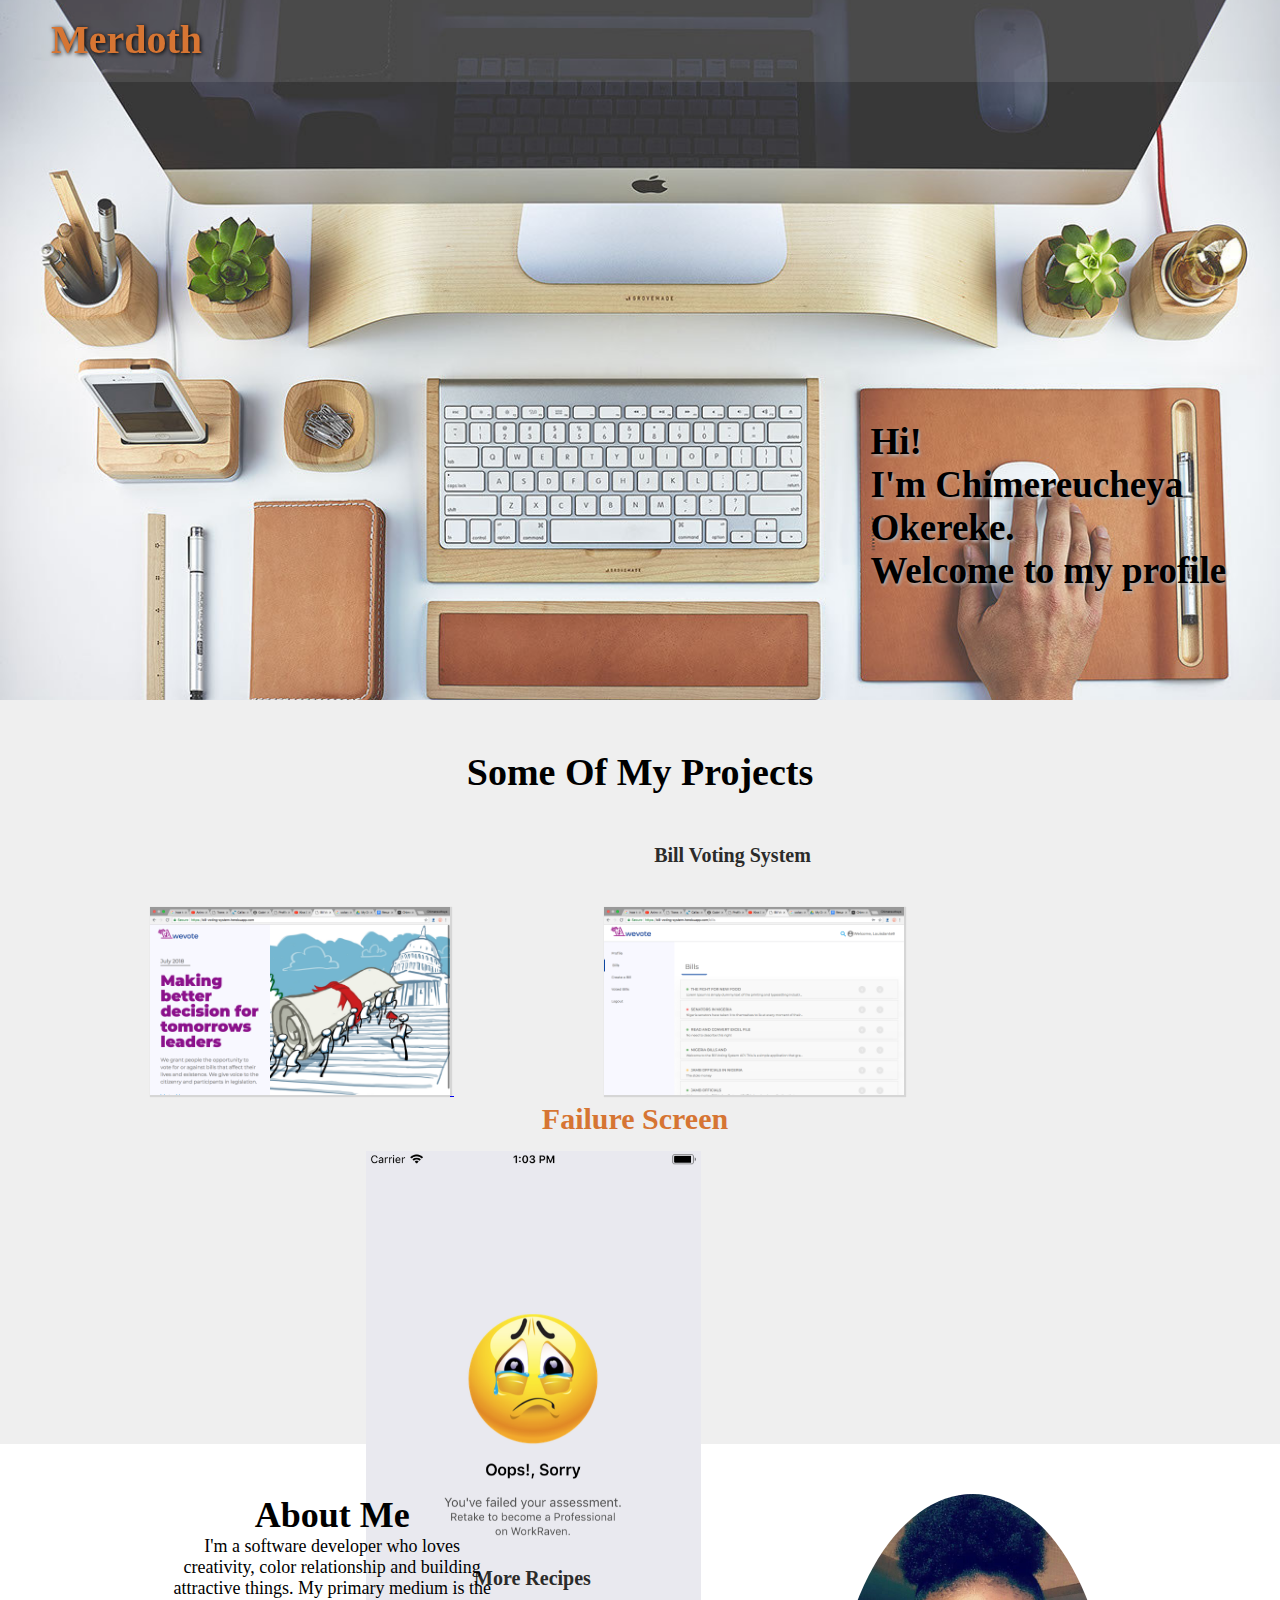
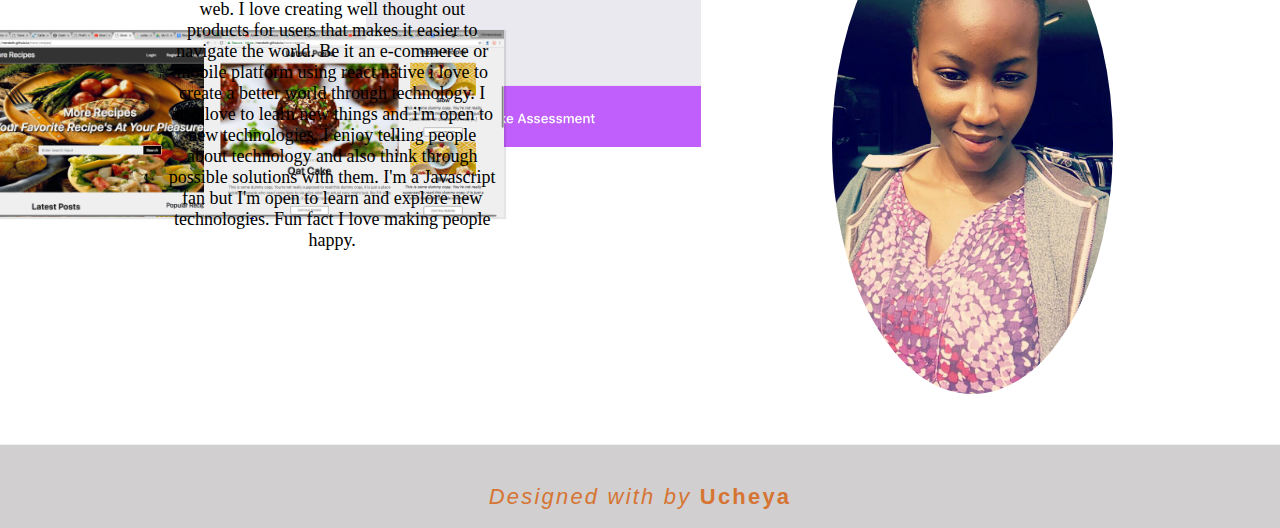
==== index.html @ 738f1d01 "This is the complete single page profile codebase with necessary details" ====
<!DOCTYPE html>
<html>

<head>
    <title>Profile</title>
    <meta charset="utf-8">
    <meta name="viewport" content="width=device-width, initial-scale=1, shrink-to-fit=no">
    <link href="https://stackpath.bootstrapcdn.com/bootstrap/4.1.3/css/bootstrap.min.css" rel="stylesheet" integrity="sha384-MCw98/SFnGE8fJT3GXwEOngsV7Zt27NXFoaoApmYm81iuXoPkFOJwJ8ERdknLPMO"
        crossorigin="anonymous">

    <link rel="stylesheet" href="./styles.css">
    <script src="https://code.jquery.com/jquery-3.2.1.slim.min.js" integrity="sha384-KJ3o2DKtIkvYIK3UENzmM7KCkRr/rE9/Qpg6aAZGJwFDMVNA/GpGFF93hXpG5KkN"
        crossorigin="anonymous"></script>
</head>

<body>
    <div>
        <nav class="nav nav-pills flex-column flex-sm-row">
            <h1 class="flex-sm-fill text-sm-center nav-link  home">Merdoth</h1>
            <!-- <a href="javascript:void(0);" style="font-size:15px;" class="icon" onclick="myFunction()">&#9776;</a> -->
        </nav>
        <div class="top-image">
            <div class="col-xs-12">
                <p class="intro">Hi! </br>I'm Chimereucheya Okereke.</br>
                    Welcome to my profile</p>
            </div>
        </div>
        <h2 class="contentHeader">Some Of My Projects</h2>
        <div class="row content">
          <div class="col-sm-4 bill">
              <h2 class="billtext">Bill Voting System</h2>
              <a href="https://bill-voting-system.herokuapp.com">
               <img class="bill1" src="./assets/billVoting.png"/>
               </a>
               <a href="https://bill-voting-system.herokuapp.com"> 
               <img class="bill2" src="./assets/billVoting1.png"/>
               </a>
          </div>
          <div class="col-sm-4 mobile">
                <h2 class="motext">Failure Screen</h2>
                <div class="mobile">
                   <img class="moimg" src="./assets/mobileBoo.png"/>
                </div>
            </div>
          <div class="col-sm-4 more">
                <h2 class="moretext">More Recipes</h2>
                <a href="https://morerecipes-merdoth.herokuapp.com/">
                 <img class="more1" src="./assets/morerecipe1.png"/>
                 </a>
                 <a href="https://merdoth.github.io/more-recipes"> 
                 <img class="more2" src="./assets/morerecipe.png"/>
                 </a>
            </div>
        </div>
        <div class="row mySelf">
          <div class="col-xs-12 col-sm-8 moi" >
            <h2>About Me</h2>
            <div id="note">
              I'm a software developer who loves creativity, 
              color relationship and building attractive things. 
              My primary medium is the web. I love creating well thought 
              out products for users that makes it easier to navigate the 
              world. Be it an e-commerce or mobile platform using react native 
              i love to create a better world through technology. I also love to 
              learn new things and i'm open to new technologies. I enjoy telling people 
              about technology and also think through possible solutions with them. I'm a 
              Javascript fan but I'm open to learn and explore new technologies. Fun fact 
              I love making people happy.
            </div>
          </div>
          <div class="col-xs-12 col-sm-4 myPic">
            <img src="./assets/babeBoo.jpg" />
          </div>
        </div>
        <div class='footer'>
            <div>
                <p>
                    <i>Designed with</i>
                    <i>by </i>
                    <strong>Ucheya</strong>
                </p>
            </div>

        </div>
    </div>

    <script src="https://stackpath.bootstrapcdn.com/bootstrap/4.1.3/js/bootstrap.bundle.min.js"></script>
</body>

</html>
---- styles.css ----
html{height:100%}
body {
 margin: 0%;
 padding: 0%;
 background-color: #efefef;
}

* {
    margin: 0 auto;
    padding: 0;
}

img {
    max-width: 100%;
}

/* Intro and begining */
.top-image {
    background-image: url("./assets/future.jpg");
    background-size: cover;
    background-repeat: no-repeat;
    background-position: center;
    width: 100%;
    height: 700px;
    object-fit: cover;
}
.intro{
  font-weight:bold;
  color: black;
  border-bottom: 0;
  text-align: left;
  padding-top: 420px;
  padding-bottom: 350px;
  padding-left: 68%;
  font-size: 37px;
  text-shadow: 1.5px 1.5px 3px #b1adad;
  display:inline-block;
  /* box-shadow: 0 3px 5px 0 rgba(0,0,0,0.1) */
}

.nav {
    position: fixed;
    background-color: #d1cfcf1f; 
    height: 80px;
    margin-bottom: 20px;
    border: 1px solid transparent;
    z-index: 99999;
    transition:  all ease-in-out .5s;
    min-width: 100%;
}

.nav h1 {
    float: left;
    font-weight:bold;
    display: block;
    color:#d67533;
    text-align: left !important;
    padding: 15px 50px;
    text-decoration: none;
    font-size: 40px;
    text-shadow: 1px 1px 4px black;
    transition:  all ease-in-out .5s;
}

.nav h1:hover {
    color: #f2f2f2 ;
}
/* content */
.content {
  height: 600px;  
  margin-top: 20px;
  padding: 0 auto;
}
.contentHeader {
  text-align: center;
  font-size: 38px;
  font-weight: bold;
  margin-top: 50px;
  margin-bottom: 50px;
}

.bill {
transition: .3s;
}

.bill:hover {
    transform: scale(1.03);
}

.billtext {
 text-align: center;
 font-size: 20px;
 color:#2b2b2a;
 margin-left: 185px;
 margin-bottom: 10px;
 margin-top: 45px;
 font-weight: bold;
}

.bill1 {
  /* background-color: #f1e3f9; */
  background-color: #f7d291;
  height: 31%;
  width: 300px;
  margin-left: 150px;
  object-fit: contain;
  margin-top: 10px;
  box-shadow: 1px 1px 1px 1px rgba(0,0,0,0.1);
  cursor: pointer;
}

.bill2 {
    /* background-color: #f1e3f9; */
    background-color: #f7d291;
    height: 31%;
    width: 300px;
    margin-left: 150px;
    object-fit: contain;
    margin-top: 30px;
    box-shadow: 1px 1px 1px 1px rgba(0,0,0,0.1);
    cursor: pointer;
    /* background-color: #d67533; */
}
  
.more {
    transition: .3s;
}
    
.more:hover {
        transform: scale(1.03);
}

.moretext {
    color: #2b2b2a;
    text-align: center;
    font-size: 20px;
    margin-bottom: 10px;
    margin-top: 45px;
    margin-left: -215px;
    font-weight: bold;

}
.more1 {
    background-color: #f7d291;
    height: 31%;
    width: 300px;
    margin-left: -50px;
    object-fit: contain;
    margin-top: 10px;
    box-shadow: 1px 1px 1px 1px rgba(0,0,0,0.1);
    cursor: pointer;
}

.more2 {
    background-color: #f7d291;
    height: 31%;
    width: 300px;
    margin-left: -50px;
    object-fit: contain;
    margin-top: 30px;
    box-shadow: 1px 1px 1px 1px rgba(0,0,0,0.1);
    cursor: pointer;
}
.motext {
 text-align: center;
 font-size: 30px;
 color:#d67533;
 margin-bottom: 15px;
 margin-top: -5px;
 margin-left: -10px;
 font-weight: bold;
}
.mobile {
    margin-top: 8px;
    width: 65%;
    height: 70%;
    transition: .3s;
}

.mobile:hover {
    transform: scale(1.05);
}

.moimg {
    background-color: #f7d291;
    margin-left: -4px;
    /* box-shadow: 2px 2px 2px 2px #f7d291; */

}
/* myself */
.mySelf {
 height: 600px;
 width: 100%;
 padding-top: -50px;
 display: flex;
 flex-direction: row;
 background-color: #ffffff;

}

.moi {
    margin-top: 50px;
    margin-bottom: 50px;

}
.moi h2 {
    font-size: 36px;
    font-weight: bold;
    text-align: center;
 }

 #note {
     width: 330px;
     font-size: 18px;
     text-align: center
     /* align-self: center; */
 }
.myPic {
    margin-top: 50px;
    margin-bottom: 50px;
}
.myPic > img {
    height: 100%;
    width: 100%;
    object-fit: contain;
    border-radius: 100%;
}
/* footer */
.footer {
  padding: 15px 0px;
  background-color: #d1cfcf;
  text-align: center;
  border-top: 1px solid #efefef;
  color: #d67533;  
  letter-spacing: 0.1em;
  line-height:1.5;
  bottom: 0px;
  font-size: 22px;
  font-family: Arial, Helvetica, sans-serif;
  font-weight: normal;
  /* margin-top:80px; */
}

.footer p {
    padding-top: 20px;
}
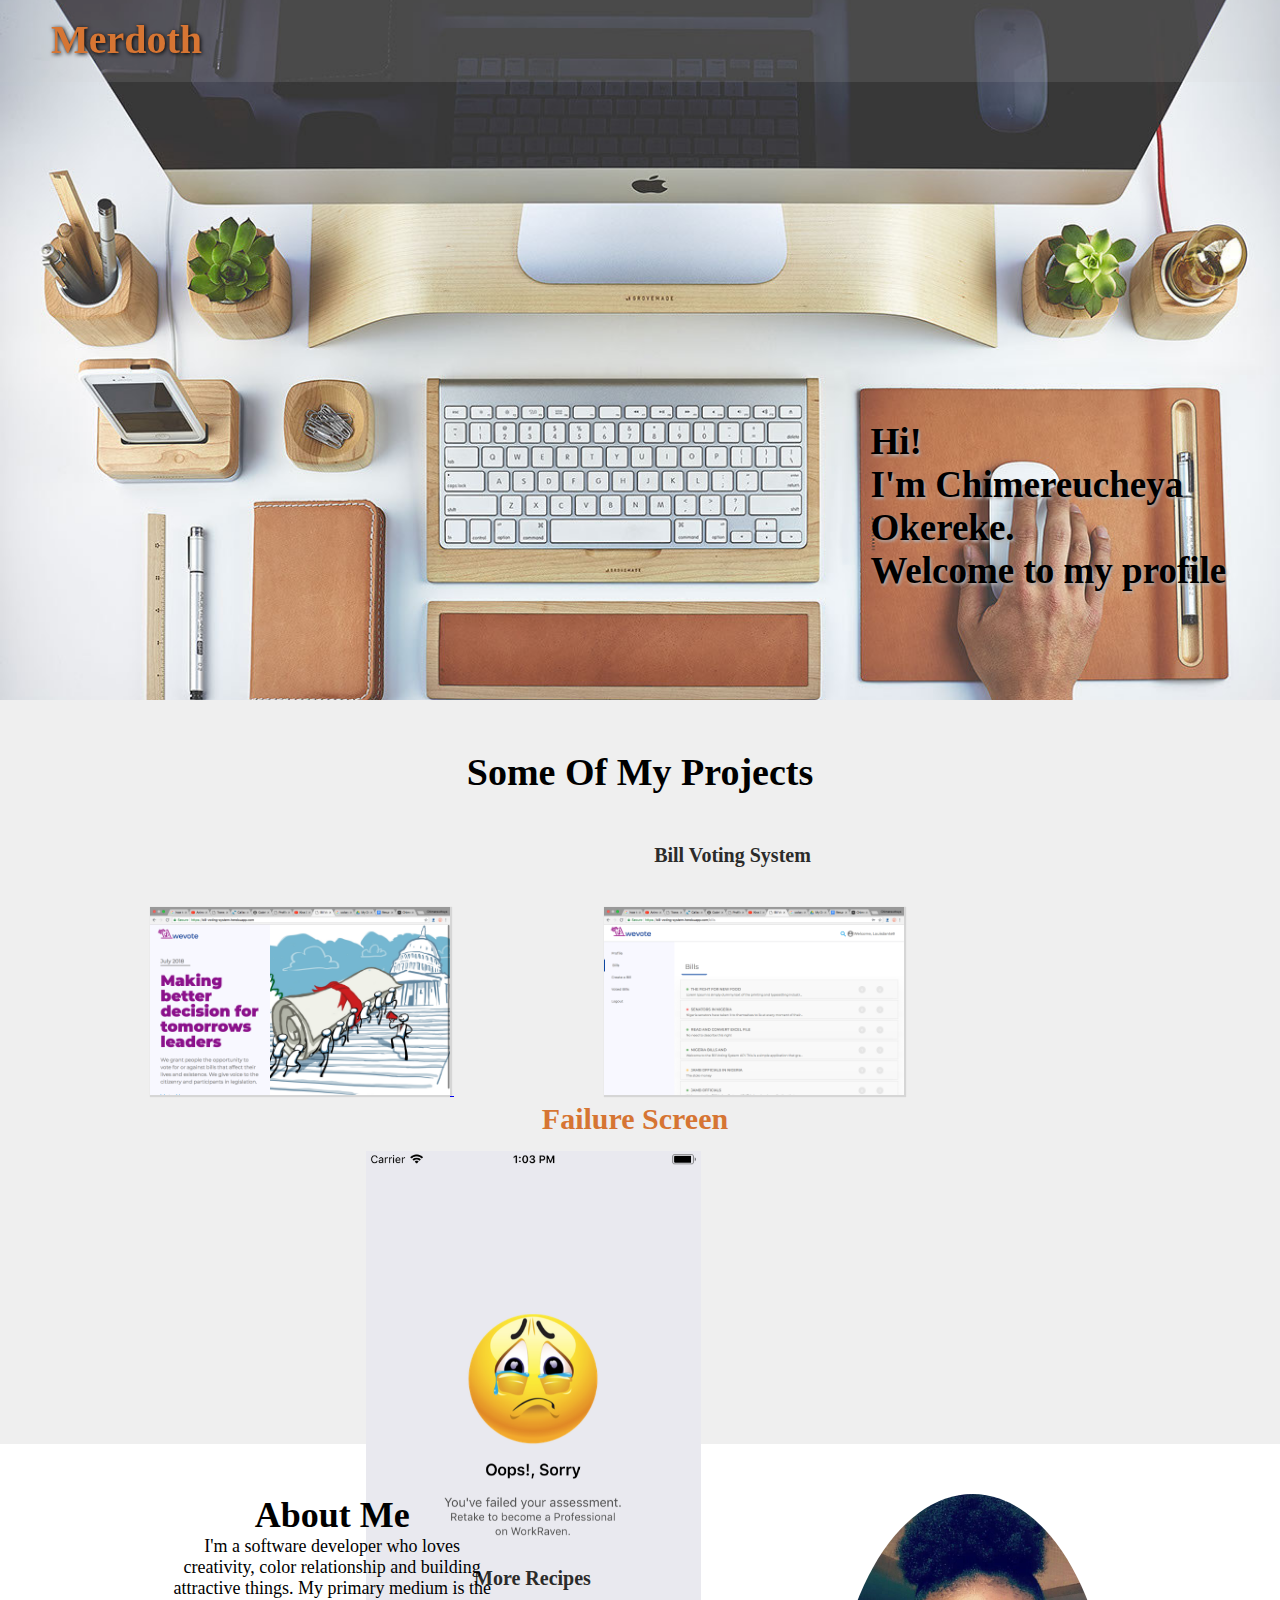
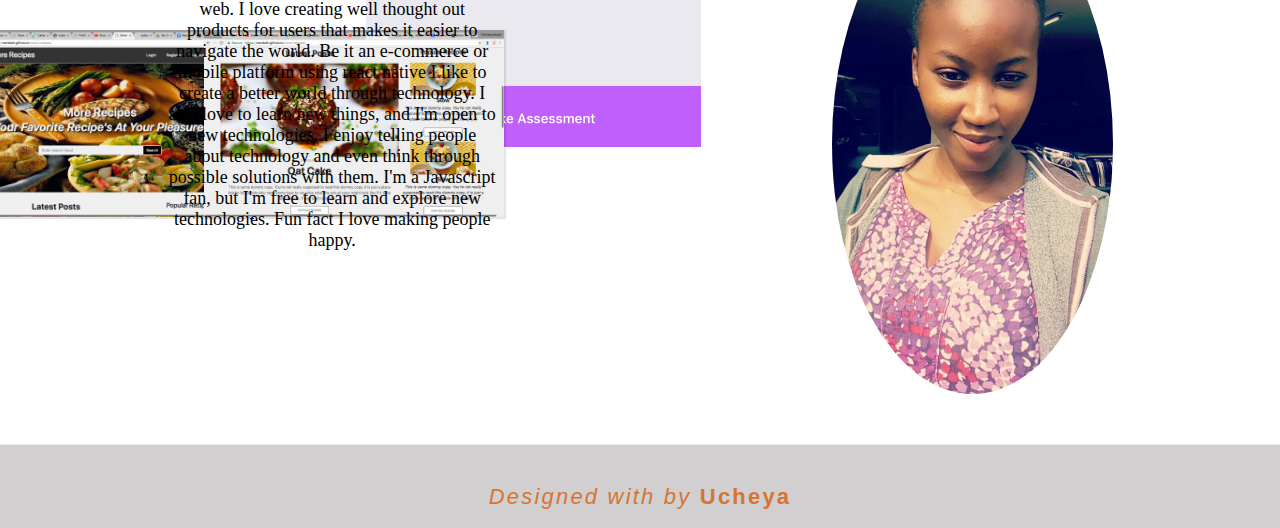
==== commit 84788603: "add new texts correction" ====
--- a/index.html
+++ b/index.html
@@ -27,50 +27,49 @@
         </div>
         <h2 class="contentHeader">Some Of My Projects</h2>
         <div class="row content">
-          <div class="col-sm-4 bill">
-              <h2 class="billtext">Bill Voting System</h2>
-              <a href="https://bill-voting-system.herokuapp.com">
-               <img class="bill1" src="./assets/billVoting.png"/>
-               </a>
-               <a href="https://bill-voting-system.herokuapp.com"> 
-               <img class="bill2" src="./assets/billVoting1.png"/>
-               </a>
-          </div>
-          <div class="col-sm-4 mobile">
+            <div class="col-sm-4 bill">
+                <h2 class="billtext">Bill Voting System</h2>
+                <a href="https://bill-voting-system.herokuapp.com">
+                    <img class="bill1" src="./assets/billVoting.png" />
+                </a>
+                <a href="https://bill-voting-system.herokuapp.com">
+                    <img class="bill2" src="./assets/billVoting1.png" />
+                </a>
+            </div>
+            <div class="col-sm-4 mobile">
                 <h2 class="motext">Failure Screen</h2>
                 <div class="mobile">
-                   <img class="moimg" src="./assets/mobileBoo.png"/>
+                    <a href="./404.html">
+                    <img class="moimg" src="./assets/mobileBoo.png" />
+                    </a>
                 </div>
             </div>
-          <div class="col-sm-4 more">
+            <div class="col-sm-4 more">
                 <h2 class="moretext">More Recipes</h2>
                 <a href="https://morerecipes-merdoth.herokuapp.com/">
-                 <img class="more1" src="./assets/morerecipe1.png"/>
-                 </a>
-                 <a href="https://merdoth.github.io/more-recipes"> 
-                 <img class="more2" src="./assets/morerecipe.png"/>
-                 </a>
+                    <img class="more1" src="./assets/morerecipe1.png" />
+                </a>
+                <a href="https://merdoth.github.io/more-recipes">
+                    <img class="more2" src="./assets/morerecipe.png" />
+                </a>
             </div>
         </div>
         <div class="row mySelf">
-          <div class="col-xs-12 col-sm-8 moi" >
-            <h2>About Me</h2>
-            <div id="note">
-              I'm a software developer who loves creativity, 
-              color relationship and building attractive things. 
-              My primary medium is the web. I love creating well thought 
-              out products for users that makes it easier to navigate the 
-              world. Be it an e-commerce or mobile platform using react native 
-              i love to create a better world through technology. I also love to 
-              learn new things and i'm open to new technologies. I enjoy telling people 
-              about technology and also think through possible solutions with them. I'm a 
-              Javascript fan but I'm open to learn and explore new technologies. Fun fact 
-              I love making people happy.
+            <div class="col-xs-12 col-sm-8 moi">
+                <h2>About Me</h2>
+                <div id="note">
+                    I'm a software developer who loves creativity, color relationship and building attractive things.
+                    My primary medium is the web. I love creating well thought out 
+                    products for users that makes it easier to navigate the world. Be it an e-commerce or
+                    mobile platform using react native I like to create a better world through technology. 
+                    I also love to learn new things, and I'm open to new technologies. I enjoy telling people about 
+                    technology and even think through possible solutions with them. I'm a Javascript fan, but I'm free
+                    to learn and explore new technologies. Fun fact I love making people happy.
+                </div>
             </div>
-          </div>
-          <div class="col-xs-12 col-sm-4 myPic">
-            <img src="./assets/babeBoo.jpg" />
-          </div>
+            <div class="col-xs-12 col-sm-4 myPic">
+                <img src="./assets/babeBoo.jpg" />
+            </div>
         </div>
         <div class='footer'>
             <div>
--- a/styles.css
+++ b/styles.css
@@ -175,6 +175,8 @@
     width: 65%;
     height: 70%;
     transition: .3s;
+    cursor: pointer;
+
 }
 
 .mobile:hover {
@@ -243,4 +245,93 @@
 
 .footer p {
     padding-top: 20px;
-}+}
+
+/* 404page */
+.loader {
+    border: 16px solid #efefef;
+    height: 320px;
+    width: 320px;
+    align-self: center;
+    margin-top: 180px;
+    margin-left: 50px;
+    border-radius: 50%;
+    background-image: url('./assets/sad.jpg');
+    background-size: contain;
+    background-repeat: no-repeat;
+    background-position: center;    
+    border-top-color:#677a0b;
+    border-bottom-color:#677a0b;
+    animation: spin 6s linear infinite;
+  }
+  
+  @keyframes spin {
+    0% {
+      transform: rotate(0deg) scale(1);
+    }
+    
+     25% {
+      border-top-color:#e011c1;
+      border-bottom-color:#e011c1;
+      border-left-color:#e011c1;
+      border-right-color:#e011c1;
+      background-color: #ffffff;
+    }
+    
+     50% {
+      transform: rotate(360deg) scale(1.05);
+      border-top-color:#efeb0e;
+      border-bottom-color:#efeb0e;
+      background-image: url('./assets/congrats.png');
+      background-size: contain;
+      background-repeat: no-repeat;
+      background-position: center;
+
+    }
+    
+     75% {
+      border-top-color:#09f2e2;
+      border-bottom-color:#09f2e2;
+      border-left-color:#09f2e2;
+      border-right-color:#09f2e2;
+      background-color: #ffffff;
+    }
+    
+     100% {
+      transform: rotate(720deg);
+      border-top-color:#0e0f0f;
+      border-bottom-color:#0e0f0f;
+      background-image: url('./assets/love.jpeg');
+      background-size: contain;
+      background-repeat: no-repeat;
+      background-position: center;
+    }
+  }
+  
+  .text {
+      margin-top: -15%;
+      margin-left: 342px;
+  }
+
+  .text h1 {
+      text-align: center;
+      font-weight: bold;
+  }
+  
+  .text i {
+      color: #d67533;
+  }
+
+  .wrapper {
+      font-size: 19px;
+      margin-left: 52px;
+  }
+
+  .text a {
+    color: #d67533;
+    font-size: 24px;
+  }
+
+  .wella {
+    margin-left: 322px;
+  }